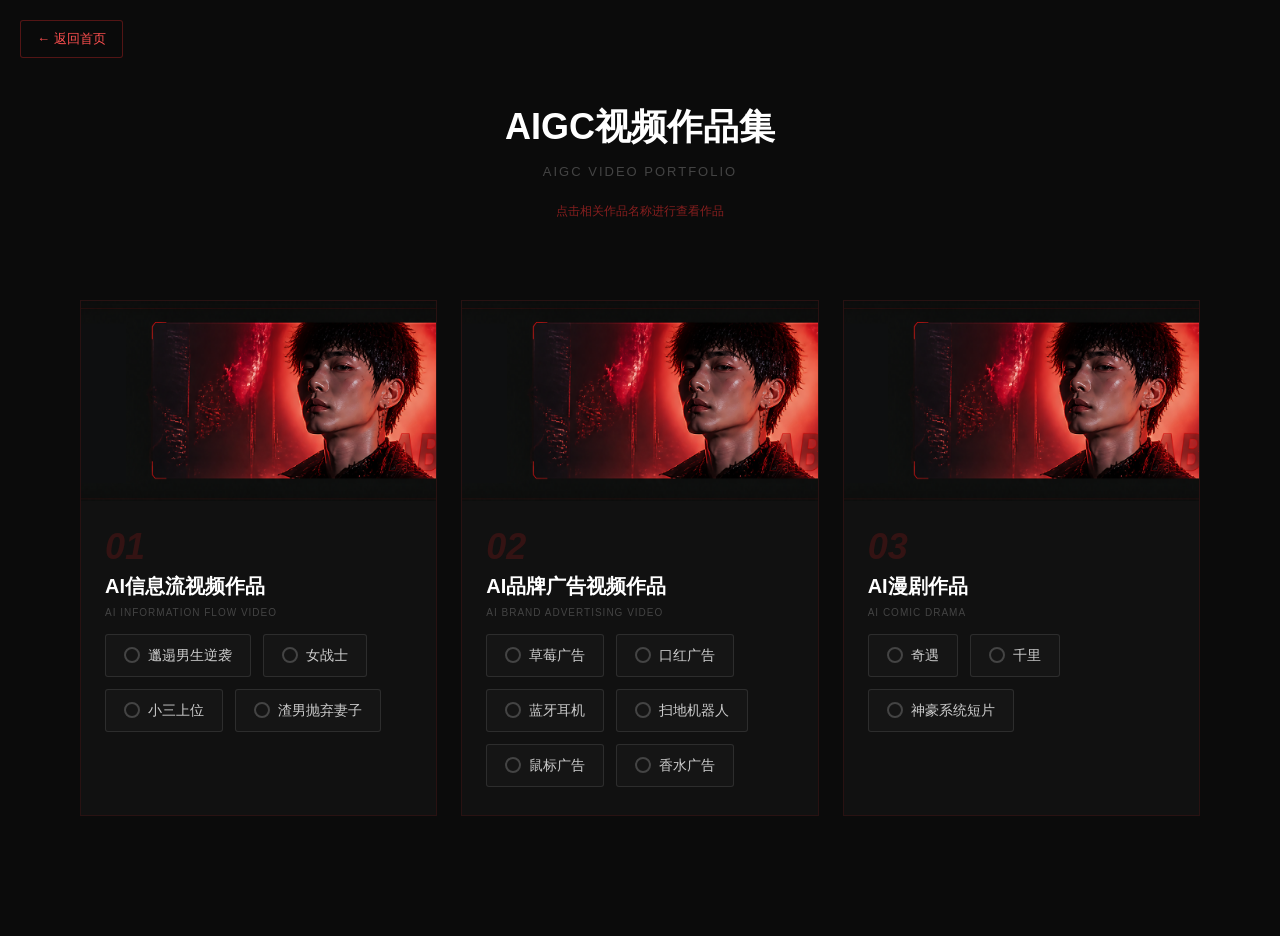
==== page-aigc.html @ c9ed72f6 "deploy portfolio site" ====
<!DOCTYPE html>
<html lang="zh-CN">
<head>
    <meta charset="UTF-8">
    <meta name="viewport" content="width=device-width, initial-scale=1.0">
    <title>AIGC作品集 - AIGC视频作品集</title>
    <style>
        * { margin: 0; padding: 0; box-sizing: border-box; }

        body {
            background: #0b0b0b;
            color: #fff;
            font-family: -apple-system, BlinkMacSystemFont, 'PingFang SC', 'Microsoft YaHei', 'Noto Sans SC', sans-serif;
            overflow-x: hidden;
            line-height: 1.5;
        }

        ::-webkit-scrollbar { width: 5px; }
        ::-webkit-scrollbar-track { background: #0b0b0b; }
        ::-webkit-scrollbar-thumb { background: #ff2020; border-radius: 3px; }

        a { color: inherit; text-decoration: none; }

        /* ===== BACK BUTTON ===== */
        .back {
            position: fixed;
            top: 20px;
            left: 20px;
            z-index: 100;
            color: #ff5050;
            font-size: 13px;
            text-decoration: none;
            padding: 8px 16px;
            border: 1px solid rgba(255,50,50,0.3);
            border-radius: 3px;
            background: rgba(11,11,11,0.9);
            backdrop-filter: blur(8px);
            transition: all 0.3s;
        }

        .back:hover {
            background: rgba(255,50,50,0.1);
            border-color: #ff5050;
        }

        /* ===== PAGE HEADER ===== */
        .page-header {
            padding: 100px 40px 40px;
            max-width: 1200px;
            margin: 0 auto;
            text-align: center;
        }

        .page-header h1 {
            font-size: 36px;
            font-weight: 800;
            margin-bottom: 8px;
        }

        .page-header .subtitle {
            font-size: 13px;
            color: #444;
            letter-spacing: 2px;
            text-transform: uppercase;
        }

        .page-tip {
            font-size: 12px;
            color: rgba(255, 50, 50, 0.5);
            margin-top: 20px;
        }

        /* ===== CARDS GRID ===== */
        .cards-wrap {
            max-width: 1200px;
            margin: 0 auto;
            padding: 40px 40px 40px;
            display: grid;
            grid-template-columns: repeat(3, 1fr);
            gap: 24px;
        }

        .card {
            background: #111;
            border: 1px solid rgba(255,32,32,0.1);
            overflow: hidden;
            display: flex;
            flex-direction: column;
            transition: all 0.3s;
            text-decoration: none;
            color: inherit;
            cursor: pointer;
        }

        .card:hover {
            border-color: rgba(255,32,32,0.35);
            transform: translateY(-4px);
            box-shadow: 0 12px 40px rgba(255,20,20,0.08);
        }

        .card-cover {
            width: 100%;
            height: 200px;
            overflow: hidden;
            position: relative;
        }

        .card-cover img {
            width: 100%;
            height: 100%;
            object-fit: cover;
            display: block;
            transition: transform 0.5s;
        }

        .card:hover .card-cover img {
            transform: scale(1.05);
        }

        .card-body {
            padding: 28px 24px;
            flex: 1;
            display: flex;
            flex-direction: column;
        }

        .card-num {
            font-size: 36px;
            font-weight: 900;
            font-style: italic;
            color: rgba(255,32,32,0.15);
            line-height: 1;
            margin-bottom: 6px;
        }

        .card-title {
            font-size: 20px;
            font-weight: 700;
            margin-bottom: 4px;
        }

        .card-title-en {
            font-size: 10px;
            color: #444;
            letter-spacing: 1px;
            text-transform: uppercase;
            margin-bottom: 14px;
        }

        .card-desc {
            font-size: 13px;
            color: #666;
            line-height: 1.8;
            flex: 1;
            margin-bottom: 20px;
        }

        /* ===== ACTIVE CARD STATE ===== */
        .card.active {
            border-color: rgba(255,32,32,0.6);
            box-shadow: 0 12px 40px rgba(255,20,20,0.12);
        }

        /* ===== DETAIL PANEL ===== */
        .detail-panel {
            max-width: 1200px;
            margin: 0 auto;
            padding: 0 40px 80px;
        }

        .detail-content {
            display: none;
            background: #111;
            border: 1px solid rgba(255,32,32,0.15);
            padding: 40px;
            animation: fadeSlideIn 0.35s ease;
        }

        .detail-content.active {
            display: block;
        }

        @keyframes fadeSlideIn {
            from { opacity: 0; transform: translateY(-12px); }
            to   { opacity: 1; transform: translateY(0); }
        }

        .detail-header {
            display: flex;
            align-items: baseline;
            gap: 16px;
            margin-bottom: 6px;
        }

        .detail-num {
            font-size: 48px;
            font-weight: 900;
            font-style: italic;
            color: rgba(255,32,32,0.15);
            line-height: 1;
        }

        .detail-title {
            font-size: 26px;
            font-weight: 800;
            color: #fff;
        }

        .detail-title-en {
            font-size: 11px;
            color: #444;
            letter-spacing: 1px;
            text-transform: uppercase;
            margin-bottom: 16px;
        }

        .detail-desc {
            font-size: 14px;
            color: #888;
            line-height: 1.8;
            margin-bottom: 20px;
            max-width: 700px;
        }

        .detail-body {
            font-size: 14px;
            color: #999;
            line-height: 1.8;
        }

        .detail-close {
            float: right;
            background: none;
            border: 1px solid rgba(255,50,50,0.3);
            color: #ff5050;
            font-size: 13px;
            padding: 6px 14px;
            border-radius: 3px;
            cursor: pointer;
            transition: all 0.3s;
        }

        .detail-close:hover {
            background: rgba(255,50,50,0.1);
            border-color: #ff5050;
        }

        /* ===== RADIO GROUP ===== */
        .radio-group {
            display: flex;
            flex-wrap: wrap;
            gap: 12px;
        }

        .radio-item {
            display: flex;
            align-items: center;
            gap: 8px;
            padding: 10px 18px;
            border: 1px solid rgba(255,255,255,0.1);
            border-radius: 3px;
            cursor: pointer;
            transition: all 0.3s;
            background: rgba(255,255,255,0.02);
        }

        .radio-item:hover {
            border-color: rgba(255,50,50,0.4);
            background: rgba(255,50,50,0.05);
        }

        .radio-item input[type="radio"] {
            appearance: none;
            -webkit-appearance: none;
            width: 16px;
            height: 16px;
            border: 2px solid #444;
            border-radius: 50%;
            cursor: pointer;
            transition: all 0.3s;
            position: relative;
        }

        .radio-item input[type="radio"]:checked {
            border-color: #ff5050;
        }

        .radio-item input[type="radio"]:checked::after {
            content: '';
            position: absolute;
            top: 50%;
            left: 50%;
            transform: translate(-50%, -50%);
            width: 8px;
            height: 8px;
            background: #ff5050;
            border-radius: 50%;
        }

        .radio-item:has(input:checked) {
            border-color: rgba(255,50,50,0.6);
            background: rgba(255,50,50,0.08);
        }

        .radio-label {
            font-size: 14px;
            color: #ccc;
        }

        /* ===== SHOWCASE ===== */
        .showcase {
            max-width: 1200px;
            margin: 0 auto;
            padding: 0 40px 80px;
        }

        .showcase-item {
            display: none;
            background: #111;
            border: 1px solid rgba(255,32,32,0.15);
            padding: 36px;
            animation: fadeSlideIn 0.35s ease;
        }

        .showcase-item.active {
            display: block;
        }

        .showcase-title {
            font-size: 20px;
            font-weight: 700;
            color: #fff;
            margin-bottom: 20px;
            padding-bottom: 12px;
            border-bottom: 1px solid rgba(255,32,32,0.1);
        }

        .showcase-media {
            display: flex;
            flex-direction: column;
            gap: 24px;
            align-items: center;
        }

        .showcase-media .video-wrap {
            width: 100%;
            max-width: 720px;
            background: #000;
            border-radius: 4px;
            padding: 24px;
            display: flex;
            align-items: center;
            justify-content: center;
        }

        .showcase-media video {
            width: 100%;
            max-height: 420px;
            border-radius: 3px;
            display: block;
        }

        .showcase-media img {
            width: 100%;
            border-radius: 3px;
            border: 1px solid rgba(255,255,255,0.05);
        }

        /* ===== RESPONSIVE ===== */
        @media (max-width: 960px) {
            .cards-wrap {
                grid-template-columns: repeat(2, 1fr);
            }
        }

        @media (max-width: 600px) {
            .page-header {
                padding: 80px 20px 20px;
            }

            .page-header h1 {
                font-size: 26px;
            }

            .cards-wrap {
                grid-template-columns: 1fr;
                padding: 20px 20px 60px;
                gap: 16px;
            }

            .card-cover {
                height: 160px;
            }

            .back {
                top: 12px;
                left: 12px;
                font-size: 12px;
                padding: 6px 12px;
            }
        }
    </style>
</head>
<body>
    <a href="portfolio.html" class="back">&larr; 返回首页</a>

    <div class="page-header">
        <h1>AIGC视频作品集</h1>
        <div class="subtitle">AIGC VIDEO PORTFOLIO</div>
        <p class="page-tip">点击相关作品名称进行查看作品</p>
    </div>

    <div class="cards-wrap">
        <!-- Card 01 - AI信息流视频作品 -->
        <div class="card">
            <div class="card-cover">
                <img src="sec-01.png" alt="AI信息流视频作品">
            </div>
            <div class="card-body">
                <div class="card-num">01</div>
                <h2 class="card-title">AI信息流视频作品</h2>
                <div class="card-title-en">AI INFORMATION FLOW VIDEO</div>
                <div class="radio-group">
                    <label class="radio-item">
                        <input type="radio" name="info-video" value="1">
                        <span class="radio-label">邋遢男生逆袭</span>
                    </label>
                    <label class="radio-item">
                        <input type="radio" name="info-video" value="2">
                        <span class="radio-label">女战士</span>
                    </label>
                    <label class="radio-item">
                        <input type="radio" name="info-video" value="3">
                        <span class="radio-label">小三上位</span>
                    </label>
                    <label class="radio-item">
                        <input type="radio" name="info-video" value="4">
                        <span class="radio-label">渣男抛弃妻子</span>
                    </label>
                </div>
            </div>
        </div>

        <!-- Card 02 - AI品牌广告视频 -->
        <!-- Card 02 - AI品牌广告视频作品 -->
        <div class="card">
            <div class="card-cover">
                <img src="sec-01.png" alt="AI品牌广告视频作品">
            </div>
            <div class="card-body">
                <div class="card-num">02</div>
                <h2 class="card-title">AI品牌广告视频作品</h2>
                <div class="card-title-en">AI BRAND ADVERTISING VIDEO</div>
                <div class="radio-group">
                    <label class="radio-item">
                        <input type="radio" name="brand-video" value="1">
                        <span class="radio-label">草莓广告</span>
                    </label>
                    <label class="radio-item">
                        <input type="radio" name="brand-video" value="2">
                        <span class="radio-label">口红广告</span>
                    </label>
                    <label class="radio-item">
                        <input type="radio" name="brand-video" value="3">
                        <span class="radio-label">蓝牙耳机</span>
                    </label>
                    <label class="radio-item">
                        <input type="radio" name="brand-video" value="4">
                        <span class="radio-label">扫地机器人</span>
                    </label>
                    <label class="radio-item">
                        <input type="radio" name="brand-video" value="5">
                        <span class="radio-label">鼠标广告</span>
                    </label>
                    <label class="radio-item">
                        <input type="radio" name="brand-video" value="6">
                        <span class="radio-label">香水广告</span>
                    </label>
                </div>
            </div>
        </div>

        <!-- Card 03 - AI漫剧作品 -->
        <div class="card">
            <div class="card-cover">
                <img src="sec-01.png" alt="AI漫剧作品">
            </div>
            <div class="card-body">
                <div class="card-num">03</div>
                <h2 class="card-title">AI漫剧作品</h2>
                <div class="card-title-en">AI COMIC DRAMA</div>
                <div class="radio-group">
                    <label class="radio-item">
                        <input type="radio" name="comic-video" value="1">
                        <span class="radio-label">奇遇</span>
                    </label>
                    <label class="radio-item">
                        <input type="radio" name="comic-video" value="2">
                        <span class="radio-label">千里</span>
                    </label>
                    <label class="radio-item">
                        <input type="radio" name="comic-video" value="3">
                        <span class="radio-label">神豪系统短片</span>
                    </label>
                </div>
            </div>
        </div>
    </div>

    <!-- Showcase Area -->
    <div class="showcase" id="showcase">
        <!-- AI信息流视频作品 -->
        <div class="showcase-item" data-group="info-video" data-value="1">
            <h3 class="showcase-title">邋遢男生逆袭</h3>
            <div class="showcase-media">
                <div class="video-wrap"><video src="works/info/1/video.mp4" controls preload="metadata"></video></div>
                <img src="works/info/1/cover.jpg" alt="邋遢男生逆袭">
            </div>
        </div>
        <div class="showcase-item" data-group="info-video" data-value="2">
            <h3 class="showcase-title">女战士</h3>
            <div class="showcase-media">
                <div class="video-wrap"><video src="works/info/2/video.mp4" controls preload="metadata"></video></div>
                <img src="works/info/2/cover.jpg" alt="女战士">
            </div>
        </div>
        <div class="showcase-item" data-group="info-video" data-value="3">
            <h3 class="showcase-title">小三上位</h3>
            <div class="showcase-media">
                <div class="video-wrap"><video src="works/info/3/video.mp4" controls preload="metadata"></video></div>
                <img src="works/info/3/cover.jpg" alt="小三上位">
            </div>
        </div>
        <div class="showcase-item" data-group="info-video" data-value="4">
            <h3 class="showcase-title">渣男抛弃妻子</h3>
            <div class="showcase-media">
                <div class="video-wrap"><video src="works/info/4/video.mp4" controls preload="metadata"></video></div>
                <img src="works/info/4/cover.jpg" alt="渣男抛弃妻子">
            </div>
        </div>

        <!-- AI品牌广告视频作品 -->
        <div class="showcase-item" data-group="brand-video" data-value="1">
            <h3 class="showcase-title">草莓广告</h3>
            <div class="showcase-media">
                <div class="video-wrap"><video src="works/brand/1/video.mp4" controls preload="metadata"></video></div>
                <img src="works/brand/1/cover.jpg" alt="草莓广告">
            </div>
        </div>
        <div class="showcase-item" data-group="brand-video" data-value="2">
            <h3 class="showcase-title">口红广告</h3>
            <div class="showcase-media">
                <div class="video-wrap"><video src="works/brand/2/video.mp4" controls preload="metadata"></video></div>
                <img src="works/brand/2/cover.jpg" alt="口红广告">
            </div>
        </div>
        <div class="showcase-item" data-group="brand-video" data-value="3">
            <h3 class="showcase-title">蓝牙耳机</h3>
            <div class="showcase-media">
                <div class="video-wrap"><video src="works/brand/3/video.mp4" controls preload="metadata"></video></div>
                <img src="works/brand/3/cover.jpg" alt="蓝牙耳机">
            </div>
        </div>
        <div class="showcase-item" data-group="brand-video" data-value="4">
            <h3 class="showcase-title">扫地机器人</h3>
            <div class="showcase-media">
                <div class="video-wrap"><video src="works/brand/4/video.mp4" controls preload="metadata"></video></div>
                <img src="works/brand/4/cover.jpg" alt="扫地机器人">
            </div>
        </div>
        <div class="showcase-item" data-group="brand-video" data-value="5">
            <h3 class="showcase-title">鼠标广告</h3>
            <div class="showcase-media">
                <div class="video-wrap"><video src="works/brand/5/video.mp4" controls preload="metadata"></video></div>
                <img src="works/brand/5/cover.jpg" alt="鼠标广告">
            </div>
        </div>
        <div class="showcase-item" data-group="brand-video" data-value="6">
            <h3 class="showcase-title">香水广告</h3>
            <div class="showcase-media">
                <div class="video-wrap"><video src="works/brand/6/video.mp4" controls preload="metadata"></video></div>
                <img src="works/brand/6/cover.jpg" alt="香水广告">
            </div>
        </div>

        <!-- AI漫剧作品 -->
        <div class="showcase-item" data-group="comic-video" data-value="1">
            <h3 class="showcase-title">奇遇</h3>
            <div class="showcase-media">
                <div class="video-wrap"><video src="works/comic/1/video.mp4" controls preload="metadata"></video></div>
                <img src="works/comic/1/cover.jpg" alt="奇遇">
            </div>
        </div>
        <div class="showcase-item" data-group="comic-video" data-value="2">
            <h3 class="showcase-title">千里</h3>
            <div class="showcase-media">
                <div class="video-wrap"><video src="works/comic/2/video.mp4" controls preload="metadata"></video></div>
                <img src="works/comic/2/cover.jpg" alt="千里">
            </div>
        </div>
        <div class="showcase-item" data-group="comic-video" data-value="3">
            <h3 class="showcase-title">神豪系统短片</h3>
            <div class="showcase-media">
                <div class="video-wrap"><video src="works/comic/3/video.mp4" controls preload="metadata"></video></div>
                <img src="works/comic/3/cover.jpg" alt="神豪系统短片">
            </div>
        </div>
    </div>

<script>
(function() {
    var radios = document.querySelectorAll('input[type="radio"]');
    var items = document.querySelectorAll('.showcase-item');

    radios.forEach(function(radio) {
        radio.addEventListener('change', function() {
            var group = this.name;
            var value = this.value;

            // Hide all showcase items
            items.forEach(function(item) { item.classList.remove('active'); });

            // Uncheck other groups' radios
            radios.forEach(function(r) {
                if (r.name !== group) r.checked = false;
            });

            // Show matching item
            var target = document.querySelector('.showcase-item[data-group="' + group + '"][data-value="' + value + '"]');
            if (target) {
                target.classList.add('active');
                setTimeout(function() {
                    target.scrollIntoView({ behavior: 'smooth', block: 'start' });
                }, 50);
            }
        });
    });
})();
</script>

</body>
</html>
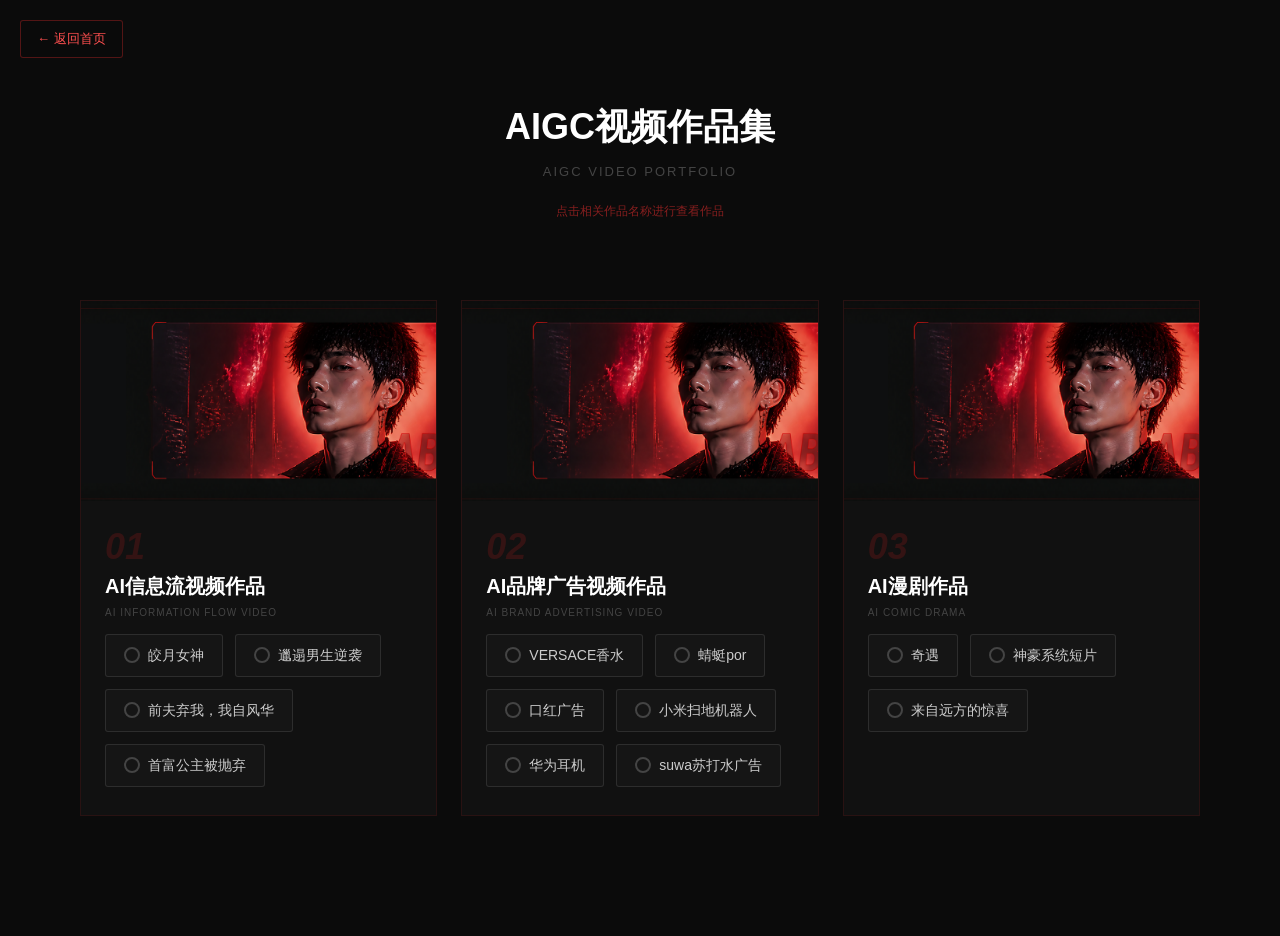
==== commit b9320f21: "更新：新增来自远方的惊喜漫剧、删除异地赴约的惊喜、更新简历详情图、删除个人简介板块" ====
--- a/page-aigc.html
+++ b/page-aigc.html
@@ -360,6 +360,13 @@
             display: block;
         }
 
+        .showcase-media iframe {
+            width: 100%;
+            height: 420px;
+            border-radius: 3px;
+            display: block;
+        }
+
         .showcase-media img {
             width: 100%;
             border-radius: 3px;
@@ -423,19 +430,19 @@
                 <div class="radio-group">
                     <label class="radio-item">
                         <input type="radio" name="info-video" value="1">
+                        <span class="radio-label">皎月女神</span>
+                    </label>
+                    <label class="radio-item">
+                        <input type="radio" name="info-video" value="2">
                         <span class="radio-label">邋遢男生逆袭</span>
                     </label>
                     <label class="radio-item">
-                        <input type="radio" name="info-video" value="2">
-                        <span class="radio-label">女战士</span>
-                    </label>
-                    <label class="radio-item">
                         <input type="radio" name="info-video" value="3">
-                        <span class="radio-label">小三上位</span>
+                        <span class="radio-label">前夫弃我，我自风华</span>
                     </label>
                     <label class="radio-item">
                         <input type="radio" name="info-video" value="4">
-                        <span class="radio-label">渣男抛弃妻子</span>
+                        <span class="radio-label">首富公主被抛弃</span>
                     </label>
                 </div>
             </div>
@@ -454,27 +461,27 @@
                 <div class="radio-group">
                     <label class="radio-item">
                         <input type="radio" name="brand-video" value="1">
-                        <span class="radio-label">草莓广告</span>
+                        <span class="radio-label">VERSACE香水</span>
                     </label>
                     <label class="radio-item">
                         <input type="radio" name="brand-video" value="2">
+                        <span class="radio-label">蜻蜓por</span>
+                    </label>
+                    <label class="radio-item">
+                        <input type="radio" name="brand-video" value="3">
                         <span class="radio-label">口红广告</span>
                     </label>
                     <label class="radio-item">
-                        <input type="radio" name="brand-video" value="3">
-                        <span class="radio-label">蓝牙耳机</span>
-                    </label>
-                    <label class="radio-item">
                         <input type="radio" name="brand-video" value="4">
-                        <span class="radio-label">扫地机器人</span>
+                        <span class="radio-label">小米扫地机器人</span>
                     </label>
                     <label class="radio-item">
                         <input type="radio" name="brand-video" value="5">
-                        <span class="radio-label">鼠标广告</span>
+                        <span class="radio-label">华为耳机</span>
                     </label>
                     <label class="radio-item">
                         <input type="radio" name="brand-video" value="6">
-                        <span class="radio-label">香水广告</span>
+                        <span class="radio-label">suwa苏打水广告</span>
                     </label>
                 </div>
             </div>
@@ -496,11 +503,11 @@
                     </label>
                     <label class="radio-item">
                         <input type="radio" name="comic-video" value="2">
-                        <span class="radio-label">千里</span>
+                        <span class="radio-label">神豪系统短片</span>
                     </label>
                     <label class="radio-item">
                         <input type="radio" name="comic-video" value="3">
-                        <span class="radio-label">神豪系统短片</span>
+                        <span class="radio-label">来自远方的惊喜</span>
                     </label>
                 </div>
             </div>
@@ -511,75 +518,75 @@
     <div class="showcase" id="showcase">
         <!-- AI信息流视频作品 -->
         <div class="showcase-item" data-group="info-video" data-value="1">
+            <h3 class="showcase-title">皎月女神</h3>
+            <div class="showcase-media">
+                <div class="video-wrap"><iframe src="https://player.bilibili.com/player.html?bvid=BV1q6Ln68Eje&page=1&high_quality=1&danmaku=0" allowfullscreen="true" width="100%" height="100%" frameborder="0" scrolling="no"></iframe></div>
+                <img src="works/info/1/cover.jpg" alt="皎月女神">
+            </div>
+        </div>
+        <div class="showcase-item" data-group="info-video" data-value="2">
             <h3 class="showcase-title">邋遢男生逆袭</h3>
             <div class="showcase-media">
-                <div class="video-wrap"><video src="works/info/1/video.mp4" controls preload="metadata"></video></div>
-                <img src="works/info/1/cover.jpg" alt="邋遢男生逆袭">
-            </div>
-        </div>
-        <div class="showcase-item" data-group="info-video" data-value="2">
-            <h3 class="showcase-title">女战士</h3>
-            <div class="showcase-media">
-                <div class="video-wrap"><video src="works/info/2/video.mp4" controls preload="metadata"></video></div>
-                <img src="works/info/2/cover.jpg" alt="女战士">
+                <div class="video-wrap"><iframe src="https://player.bilibili.com/player.html?bvid=BV1o6Ln68EQ1&page=1&high_quality=1&danmaku=0" allowfullscreen="true" width="100%" height="100%" frameborder="0" scrolling="no"></iframe></div>
+                <img src="works/info/2/cover.jpg" alt="邋遢男生逆袭">
             </div>
         </div>
         <div class="showcase-item" data-group="info-video" data-value="3">
-            <h3 class="showcase-title">小三上位</h3>
-            <div class="showcase-media">
-                <div class="video-wrap"><video src="works/info/3/video.mp4" controls preload="metadata"></video></div>
-                <img src="works/info/3/cover.jpg" alt="小三上位">
+            <h3 class="showcase-title">前夫弃我，我自风华</h3>
+            <div class="showcase-media">
+                <div class="video-wrap"><iframe src="https://player.bilibili.com/player.html?bvid=BV1o6Ln68E7i&page=1&high_quality=1&danmaku=0" allowfullscreen="true" width="100%" height="100%" frameborder="0" scrolling="no"></iframe></div>
+                <img src="works/info/3/cover.jpg" alt="前夫弃我，我自风华">
             </div>
         </div>
         <div class="showcase-item" data-group="info-video" data-value="4">
-            <h3 class="showcase-title">渣男抛弃妻子</h3>
-            <div class="showcase-media">
-                <div class="video-wrap"><video src="works/info/4/video.mp4" controls preload="metadata"></video></div>
-                <img src="works/info/4/cover.jpg" alt="渣男抛弃妻子">
+            <h3 class="showcase-title">首富公主被抛弃</h3>
+            <div class="showcase-media">
+                <div class="video-wrap"><iframe src="https://player.bilibili.com/player.html?bvid=BV1i6Ln68E1g&page=1&high_quality=1&danmaku=0" allowfullscreen="true" width="100%" height="100%" frameborder="0" scrolling="no"></iframe></div>
+                <img src="works/info/4/cover.jpg" alt="首富公主被抛弃">
             </div>
         </div>
 
         <!-- AI品牌广告视频作品 -->
         <div class="showcase-item" data-group="brand-video" data-value="1">
-            <h3 class="showcase-title">草莓广告</h3>
-            <div class="showcase-media">
-                <div class="video-wrap"><video src="works/brand/1/video.mp4" controls preload="metadata"></video></div>
-                <img src="works/brand/1/cover.jpg" alt="草莓广告">
+            <h3 class="showcase-title">VERSACE香水</h3>
+            <div class="showcase-media">
+                <div class="video-wrap"><iframe src="https://player.bilibili.com/player.html?bvid=BV1QuLn6DEQ8&page=1&high_quality=1&danmaku=0" allowfullscreen="true" width="100%" height="100%" frameborder="0" scrolling="no"></iframe></div>
+                <img src="works/brand/1/cover.jpg" alt="VERSACE香水">
             </div>
         </div>
         <div class="showcase-item" data-group="brand-video" data-value="2">
+            <h3 class="showcase-title">蜻蜓por</h3>
+            <div class="showcase-media">
+                <div class="video-wrap"><iframe src="https://player.bilibili.com/player.html?bvid=BV15ALn6dEfi&page=1&high_quality=1&danmaku=0" allowfullscreen="true" width="100%" height="100%" frameborder="0" scrolling="no"></iframe></div>
+                <img src="works/brand/2/cover.jpg" alt="蜻蜓por">
+            </div>
+        </div>
+        <div class="showcase-item" data-group="brand-video" data-value="3">
             <h3 class="showcase-title">口红广告</h3>
             <div class="showcase-media">
-                <div class="video-wrap"><video src="works/brand/2/video.mp4" controls preload="metadata"></video></div>
-                <img src="works/brand/2/cover.jpg" alt="口红广告">
-            </div>
-        </div>
-        <div class="showcase-item" data-group="brand-video" data-value="3">
-            <h3 class="showcase-title">蓝牙耳机</h3>
-            <div class="showcase-media">
-                <div class="video-wrap"><video src="works/brand/3/video.mp4" controls preload="metadata"></video></div>
-                <img src="works/brand/3/cover.jpg" alt="蓝牙耳机">
+                <div class="video-wrap"><iframe src="https://player.bilibili.com/player.html?bvid=BV1D3Ln6JEi5&page=1&high_quality=1&danmaku=0" allowfullscreen="true" width="100%" height="100%" frameborder="0" scrolling="no"></iframe></div>
+                <img src="works/brand/3/cover.jpg" alt="口红广告">
             </div>
         </div>
         <div class="showcase-item" data-group="brand-video" data-value="4">
-            <h3 class="showcase-title">扫地机器人</h3>
-            <div class="showcase-media">
-                <div class="video-wrap"><video src="works/brand/4/video.mp4" controls preload="metadata"></video></div>
-                <img src="works/brand/4/cover.jpg" alt="扫地机器人">
+            <h3 class="showcase-title">小米扫地机器人</h3>
+            <div class="showcase-media">
+                <div class="video-wrap"><iframe src="https://player.bilibili.com/player.html?bvid=BV1Q3Ln6JETJ&page=1&high_quality=1&danmaku=0" allowfullscreen="true" width="100%" height="100%" frameborder="0" scrolling="no"></iframe></div>
+                <img src="works/brand/4/cover.jpg" alt="小米扫地机器人">
             </div>
         </div>
         <div class="showcase-item" data-group="brand-video" data-value="5">
-            <h3 class="showcase-title">鼠标广告</h3>
-            <div class="showcase-media">
-                <div class="video-wrap"><video src="works/brand/5/video.mp4" controls preload="metadata"></video></div>
-                <img src="works/brand/5/cover.jpg" alt="鼠标广告">
+            <h3 class="showcase-title">华为耳机</h3>
+            <div class="showcase-media">
+                <div class="video-wrap"><iframe src="https://player.bilibili.com/player.html?bvid=BV1D3Ln6JEi5&page=1&high_quality=1&danmaku=0" allowfullscreen="true" width="100%" height="100%" frameborder="0" scrolling="no"></iframe></div>
+                <img src="works/brand/5/cover.jpg" alt="华为耳机">
             </div>
         </div>
         <div class="showcase-item" data-group="brand-video" data-value="6">
-            <h3 class="showcase-title">香水广告</h3>
-            <div class="showcase-media">
-                <div class="video-wrap"><video src="works/brand/6/video.mp4" controls preload="metadata"></video></div>
-                <img src="works/brand/6/cover.jpg" alt="香水广告">
+            <h3 class="showcase-title">suwa苏打水广告</h3>
+            <div class="showcase-media">
+                <div class="video-wrap"><iframe src="https://player.bilibili.com/player.html?bvid=BV1g3Ln6nEoZ&page=1&high_quality=1&danmaku=0" allowfullscreen="true" width="100%" height="100%" frameborder="0" scrolling="no"></iframe></div>
+                <img src="works/brand/6/cover.jpg" alt="suwa苏打水广告">
             </div>
         </div>
 
@@ -587,22 +594,22 @@
         <div class="showcase-item" data-group="comic-video" data-value="1">
             <h3 class="showcase-title">奇遇</h3>
             <div class="showcase-media">
-                <div class="video-wrap"><video src="works/comic/1/video.mp4" controls preload="metadata"></video></div>
+                <div class="video-wrap"><iframe src="https://player.bilibili.com/player.html?bvid=BV1QuLn6DErT&page=1&high_quality=1&danmaku=0" allowfullscreen="true" width="100%" height="100%" frameborder="0" scrolling="no"></iframe></div>
                 <img src="works/comic/1/cover.jpg" alt="奇遇">
             </div>
         </div>
         <div class="showcase-item" data-group="comic-video" data-value="2">
-            <h3 class="showcase-title">千里</h3>
-            <div class="showcase-media">
-                <div class="video-wrap"><video src="works/comic/2/video.mp4" controls preload="metadata"></video></div>
-                <img src="works/comic/2/cover.jpg" alt="千里">
+            <h3 class="showcase-title">神豪系统短片</h3>
+            <div class="showcase-media">
+                <div class="video-wrap"><iframe src="https://player.bilibili.com/player.html?bvid=BV1S5Ln67ELS&page=1&high_quality=1&danmaku=0" allowfullscreen="true" width="100%" height="100%" frameborder="0" scrolling="no"></iframe></div>
+                <img src="works/comic/3/layout.png" alt="神豪系统短片排版">
             </div>
         </div>
         <div class="showcase-item" data-group="comic-video" data-value="3">
-            <h3 class="showcase-title">神豪系统短片</h3>
-            <div class="showcase-media">
-                <div class="video-wrap"><video src="works/comic/3/video.mp4" controls preload="metadata"></video></div>
-                <img src="works/comic/3/cover.jpg" alt="神豪系统短片">
+            <h3 class="showcase-title">来自远方的惊喜</h3>
+            <div class="showcase-media">
+                <div class="video-wrap"><iframe src="https://player.bilibili.com/player.html?bvid=BV1GuLn6QEgs&page=1&high_quality=1&danmaku=0" allowfullscreen="true" width="100%" height="100%" frameborder="0" scrolling="no"></iframe></div>
+                <img src="works/comic/4/cover.jpg" alt="来自远方的惊喜">
             </div>
         </div>
     </div>
